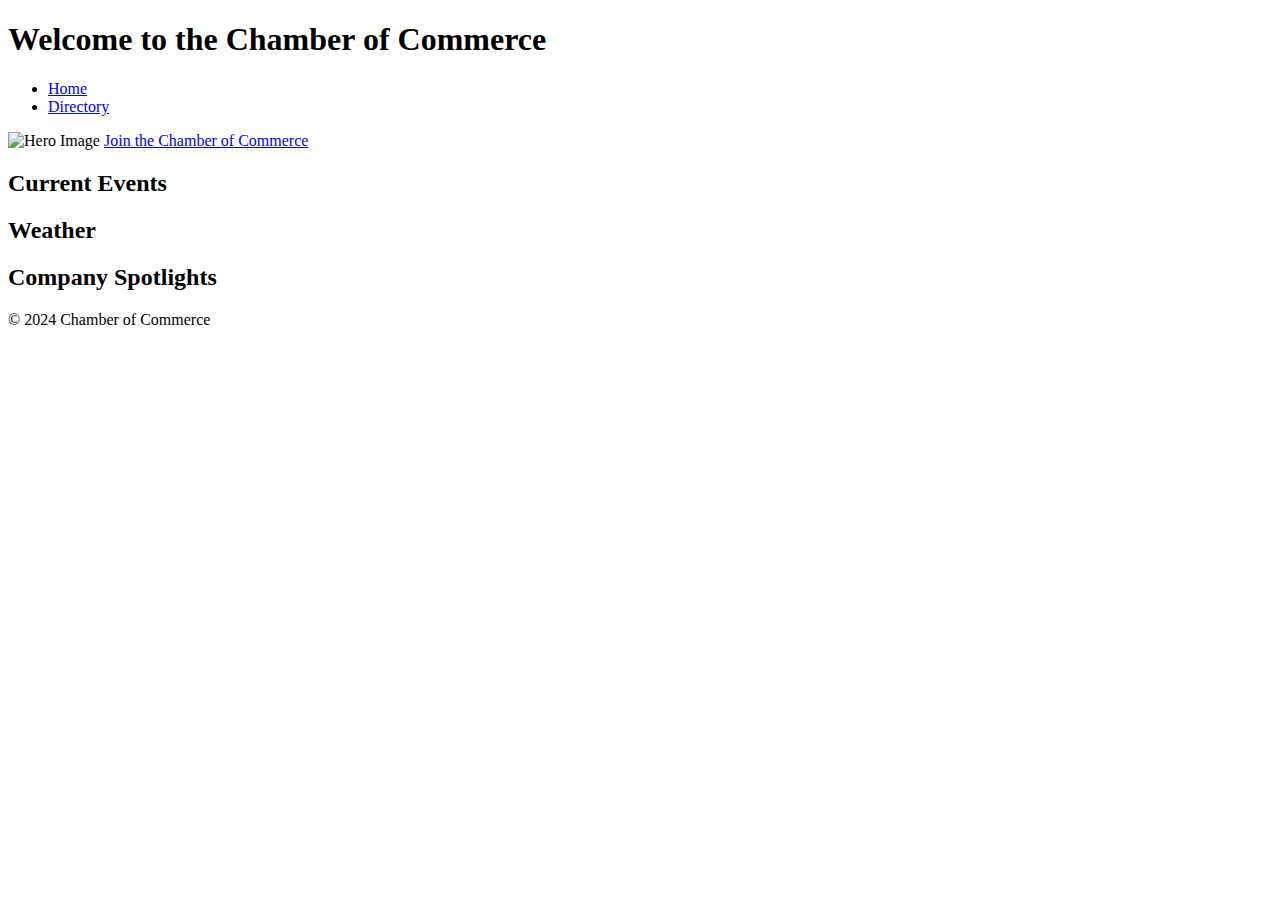
==== chamber/index.html @ be1e532e "Add files via upload" ====
<!DOCTYPE html>
<html lang="en">
<head>
    <meta charset="UTF-8">
    <meta name="viewport" content="width=device-width, initial-scale=1.0">
    <title>Chamber of Commerce - Home</title>
    <link rel="stylesheet" href="styles/style.css"> <!-- Make sure the path is correct -->
</head>
<body>
    <header>
        <h1>Welcome to the Chamber of Commerce</h1>
        <nav>
            <ul>
                <li><a href="index.html">Home</a></li>
                <li><a href="directory.html">Directory</a></li>
                <!-- Add other navigation links here -->
            </ul>
        </nav>
    </header>

    <main>
        <section class="hero">
            <img src="images/imagen01.jpg" alt="Hero Image">
            <a href="join.html" class="cta">Join the Chamber of Commerce</a>
        </section>

        <section class="current-events">
            <h2>Current Events</h2>
            <!-- Add event details here -->
        </section>

        <section class="weather" id="weather">
            <h2>Weather</h2>
            <div id="weather-data">
                <!-- Weather data will be inserted here -->
            </div>
        </section>

        <section class="spotlights">
            <h2>Company Spotlights</h2>
            <div id="spotlight-members">
                <!-- Spotlight members will be inserted here -->
            </div>
        </section>
    </main>

    <footer>
        <p>&copy; 2024 Chamber of Commerce</p>
    </footer>

    <script src="script.js"></script> <!-- Link to your JavaScript file -->
</body>
</html>
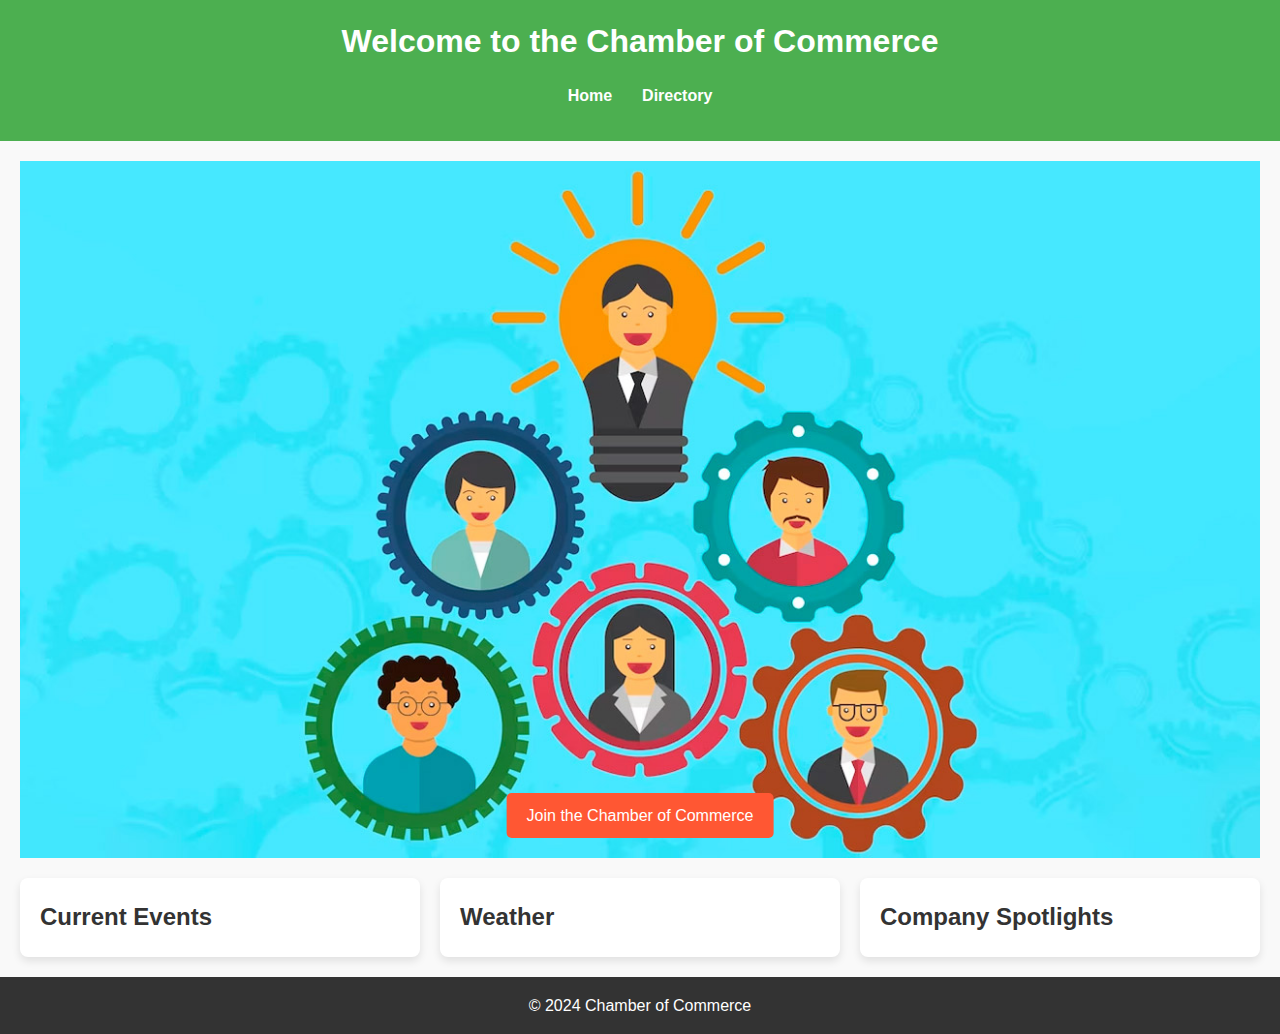
==== commit e7517525: "nuevos cambios" ====
--- a/chamber/index.html
+++ b/chamber/index.html
@@ -3,6 +3,8 @@
 <head>
     <meta charset="UTF-8">
     <meta name="viewport" content="width=device-width, initial-scale=1.0">
+    <meta name="description" content="Timbuktu Chamber of Commerce - Resources for Local Businesses">
+    <meta name="author" content="Samuel Reyes">
     <title>Chamber of Commerce - Home</title>
     <link rel="stylesheet" href="styles/style.css"> <!-- Make sure the path is correct -->
 </head>
--- a/chamber/styles/style.css
+++ b/chamber/styles/style.css
@@ -0,0 +1,113 @@
+/* Reset de estilos básicos */
+* {
+    margin: 0;
+    padding: 0;
+    box-sizing: border-box;
+}
+
+body {
+    font-family: 'Arial', sans-serif;
+    line-height: 1.6;
+    background-color: #f9f9f9;
+    color: #333;
+}
+
+/* Header */
+header {
+    background-color: #4CAF50;
+    color: white;
+    padding: 1rem 0;
+    text-align: center;
+}
+
+nav ul {
+    list-style: none;
+    display: flex;
+    justify-content: center;
+    padding: 1rem 0;
+}
+
+nav ul li {
+    margin: 0 15px;
+}
+
+nav ul li a {
+    color: white;
+    text-decoration: none;
+    font-weight: bold;
+}
+
+/* Hero Section */
+.hero {
+    position: relative;
+    text-align: center;
+    color: white;
+}
+
+.hero img {
+    width: 100%;
+    height: auto;
+    display: block;
+}
+
+.hero .cta {
+    position: absolute;
+    bottom: 20px;
+    left: 50%;
+    transform: translateX(-50%);
+    background-color: #FF5733;
+    color: white;
+    padding: 10px 20px;
+    text-decoration: none;
+    border-radius: 5px;
+}
+
+/* Main Content */
+main {
+    padding: 20px;
+    display: grid;
+    grid-template-columns: 1fr;
+    gap: 20px;
+}
+
+/* Current Events */
+.current-events,
+.weather,
+.spotlights {
+    background: white;
+    border-radius: 8px;
+    padding: 20px;
+    box-shadow: 0 4px 8px rgba(0, 0, 0, 0.1);
+}
+
+/* Responsive Styles */
+@media (min-width: 768px) {
+    main {
+        grid-template-columns: 1fr 1fr;
+    }
+
+    .hero {
+        grid-column: span 2;
+    }
+}
+
+@media (min-width: 1024px) {
+    main {
+        grid-template-columns: repeat(3, 1fr);
+    }
+
+    .hero {
+        grid-column: span 3;
+    }
+}
+
+/* Footer */
+footer {
+    background-color: #333;
+    color: white;
+    text-align: center;
+    padding: 1rem 0;
+    position: relative;
+    bottom: 0;
+    width: 100%;
+}
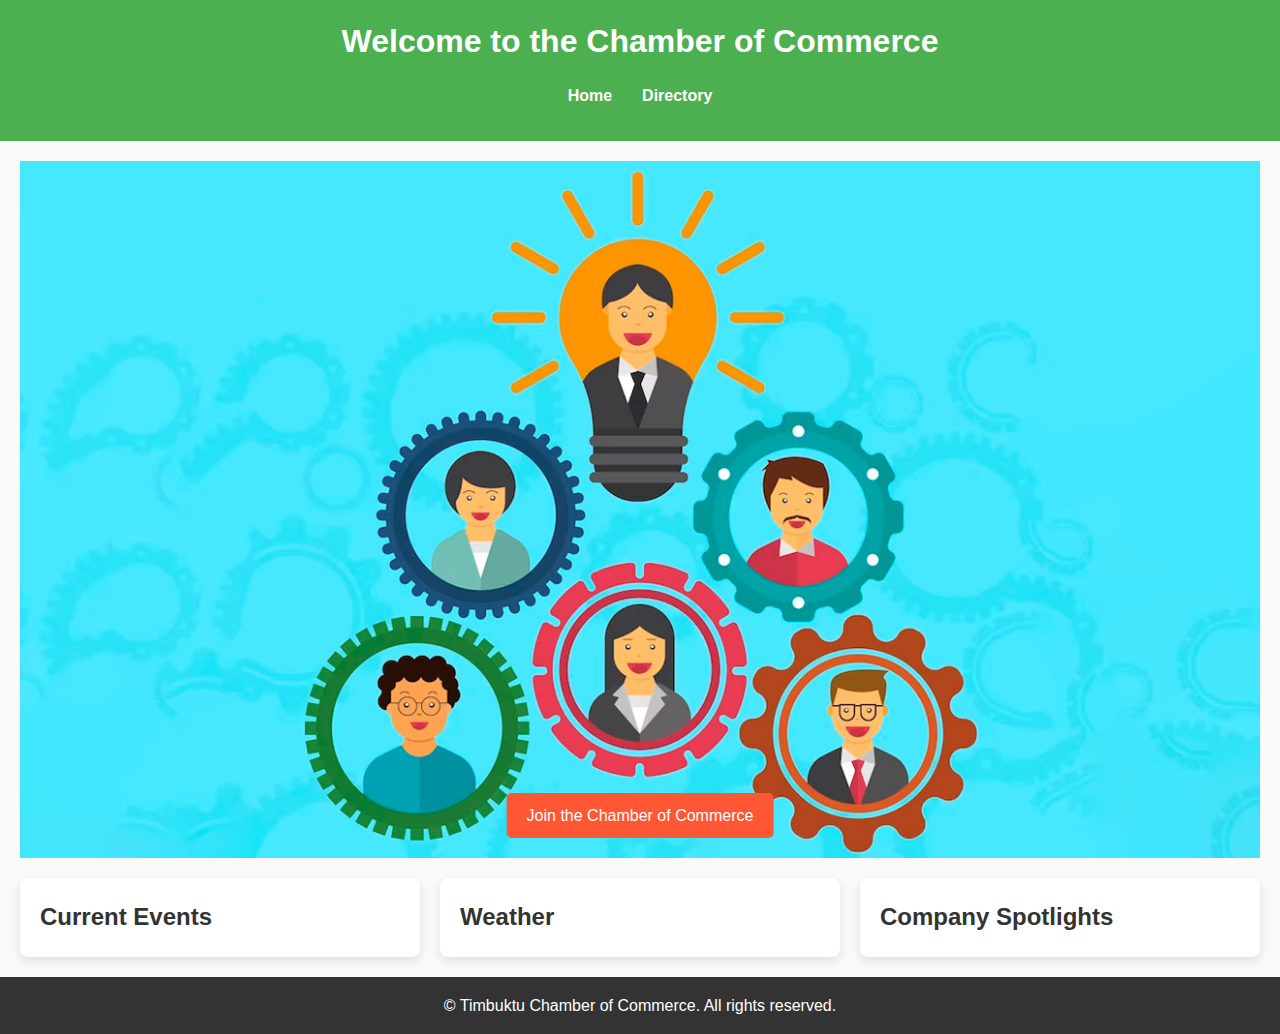
==== commit 6a14eb52: "cambios" ====
--- a/chamber/index.html
+++ b/chamber/index.html
@@ -3,10 +3,18 @@
 <head>
     <meta charset="UTF-8">
     <meta name="viewport" content="width=device-width, initial-scale=1.0">
-    <meta name="description" content="Timbuktu Chamber of Commerce - Resources for Local Businesses">
+    <meta name="description" content="Welcome to the Timbuktu Chamber of Commerce, your go-to resource for local businesses. Discover membership benefits, events, and community resources.">
     <meta name="author" content="Samuel Reyes">
-    <title>Chamber of Commerce - Home</title>
-    <link rel="stylesheet" href="styles/style.css"> <!-- Make sure the path is correct -->
+    <title>Timbuktu Chamber of Commerce - Supporting Local Businesses</title>
+    <link rel="icon" href="path/to/your/favicon.ico" type="image/x-icon"> <!-- Asegúrate de que la ruta sea correcta -->
+    <link rel="stylesheet" href="styles/style.css"> <!-- Asegúrate de que la ruta sea correcta -->
+
+    <!-- Open Graph Metadata -->
+    <meta property="og:title" content="Timbuktu Chamber of Commerce - Supporting Local Businesses">
+    <meta property="og:description" content="Welcome to the Timbuktu Chamber of Commerce, your go-to resource for local businesses. Discover membership benefits, events, and community resources.">
+    <meta property="og:type" content="website">
+    <meta property="og:image" content="images/imagen01.jpg"> <!-- Asegúrate de que la imagen sea relevante y esté disponible -->
+    <meta property="og:url" content="https://www.timbuktu-chamber.com">
 </head>
 <body>
     <header>
@@ -47,7 +55,7 @@
     </main>
 
     <footer>
-        <p>&copy; 2024 Chamber of Commerce</p>
+        <p>&copy; <span id="current-year"></span> Timbuktu Chamber of Commerce. All rights reserved.</p>
     </footer>
 
     <script src="script.js"></script> <!-- Link to your JavaScript file -->
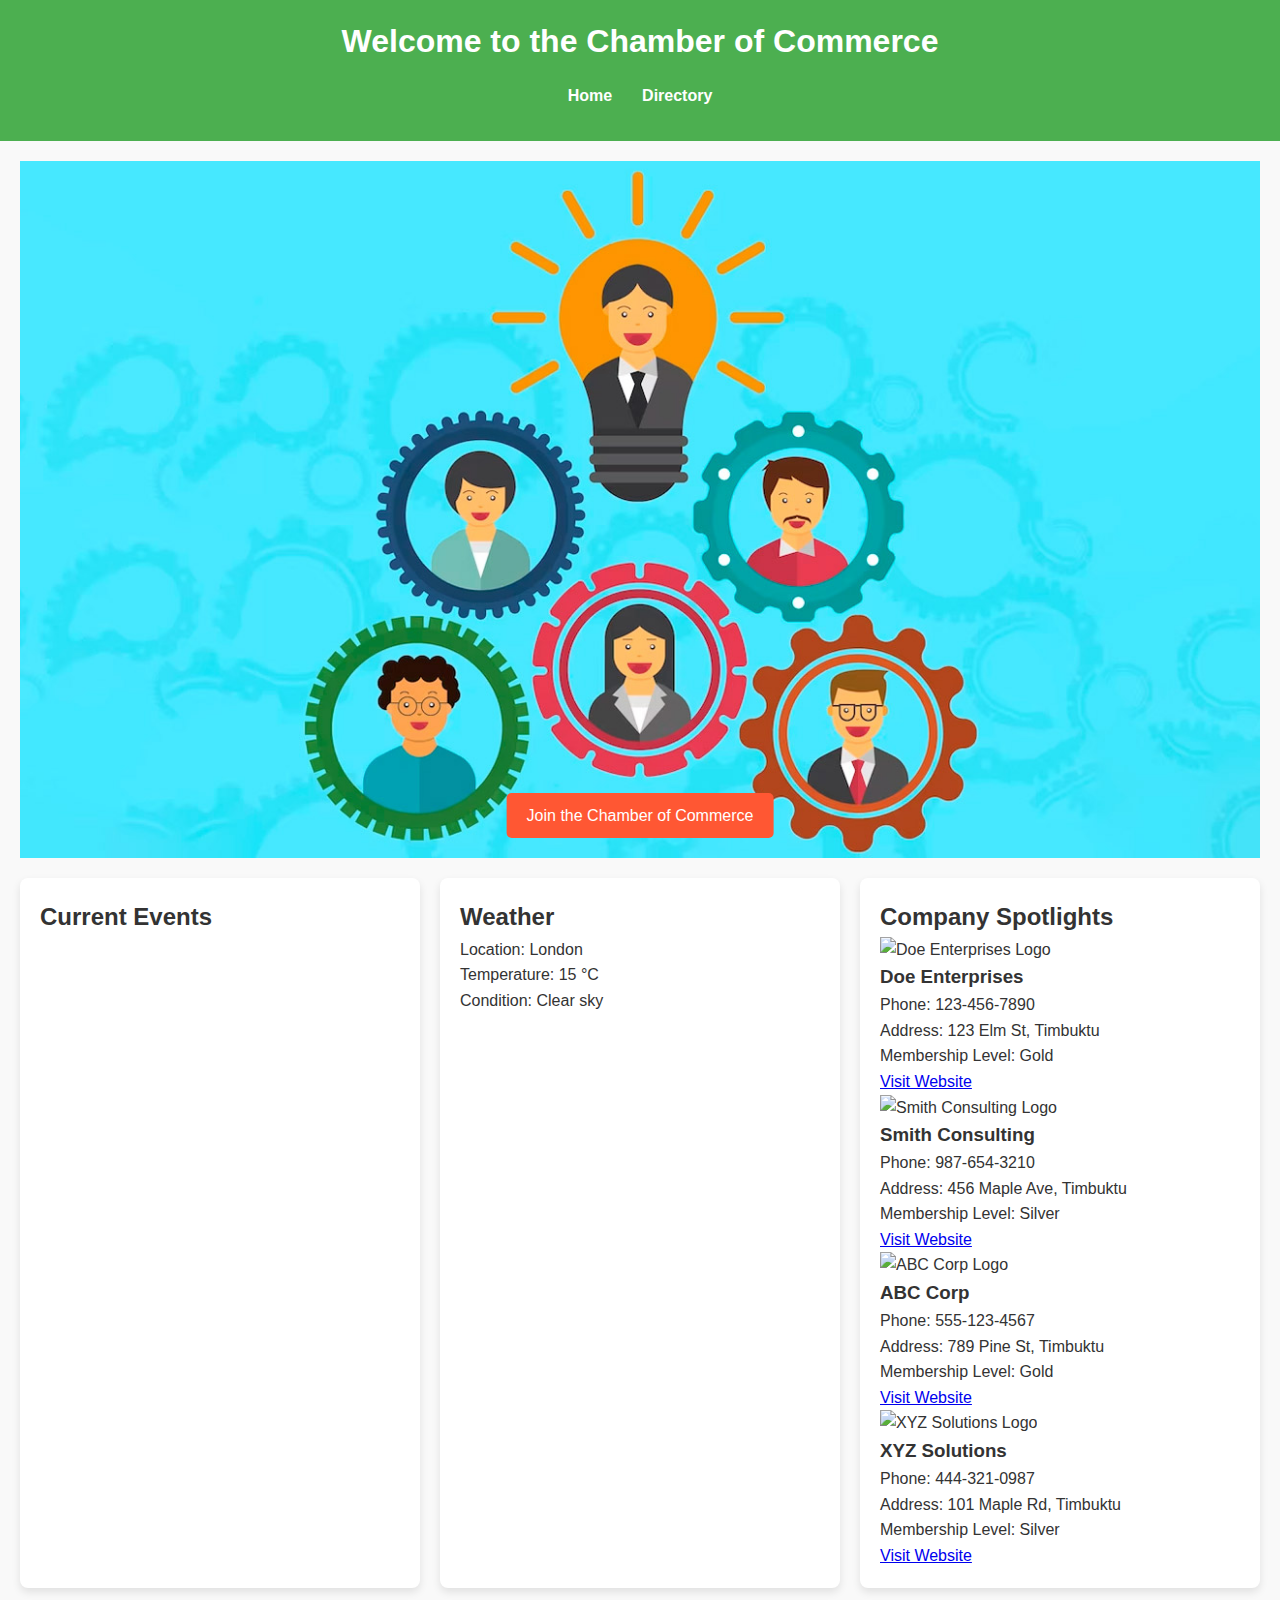
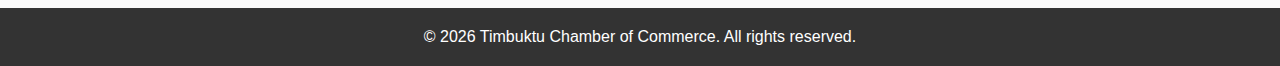
==== commit 0d7575a9: "Add files via upload" ====
--- a/chamber/index.html
+++ b/chamber/index.html
@@ -58,6 +58,6 @@
         <p>&copy; <span id="current-year"></span> Timbuktu Chamber of Commerce. All rights reserved.</p>
     </footer>
 
-    <script src="script.js"></script> <!-- Link to your JavaScript file -->
+    <script src="scripts/chamber.js"></script> <!-- Link to your JavaScript file -->
 </body>
 </html>
